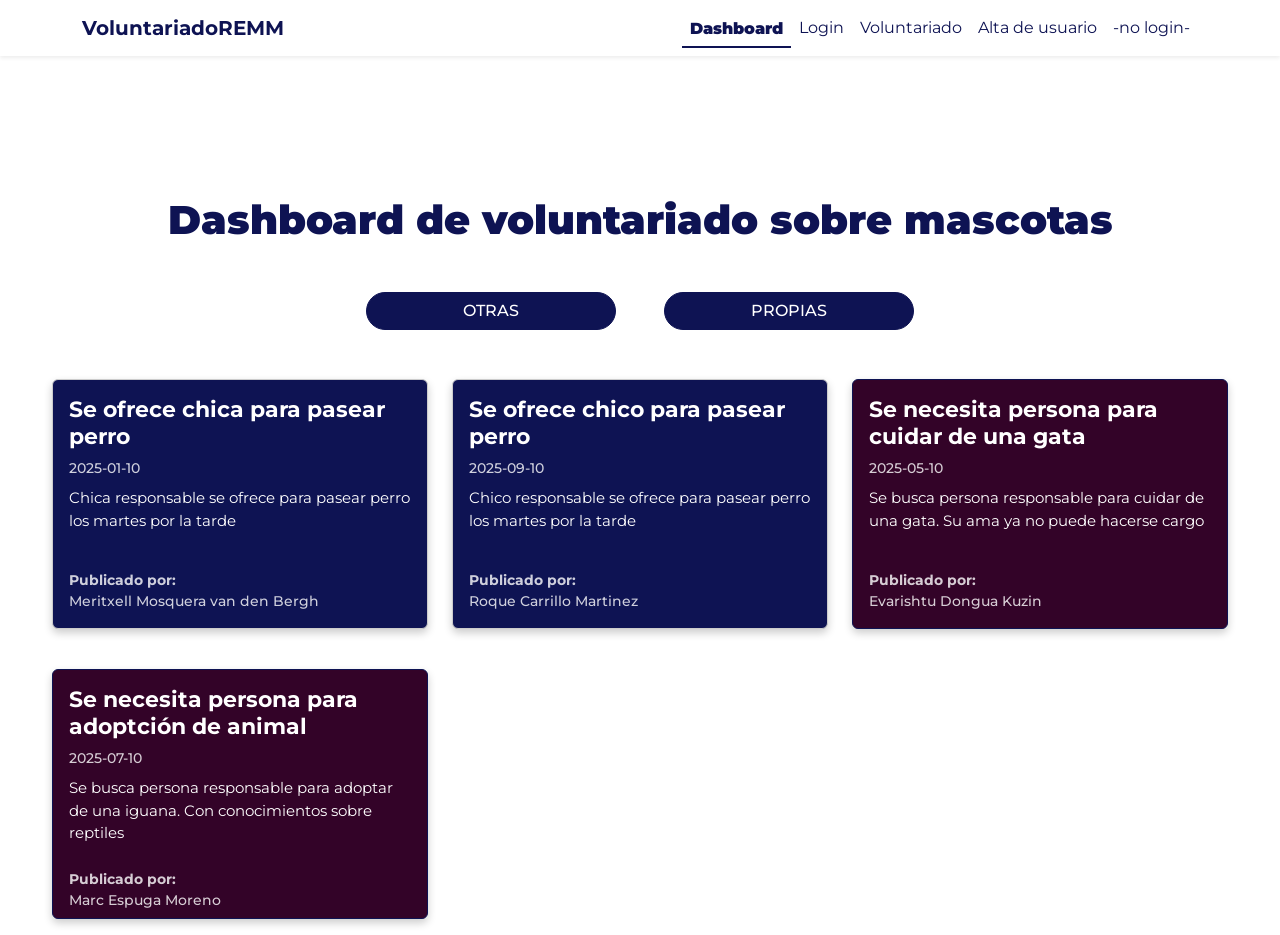
==== index.html @ 3190ee04 "Copia Original" ====
<!DOCTYPE html>
<html lang="en">
    <head>
        <meta charset="UTF-8">
        <meta name="viewport" content="width=device-width, initial-scale=1.0">
        <title>REMM</title>
        <link rel="preconnect" href="https://fonts.googleapis.com">
        <link rel="preconnect" href="https://fonts.gstatic.com" crossorigin>
        <link href="https://fonts.googleapis.com/css2?family=Montserrat:ital,wght@0,100..900;1,100..900&display=swap" rel="stylesheet">
        <link href="https://cdn.jsdelivr.net/npm/bootstrap@5.3.8/dist/css/bootstrap.min.css" 
        rel="stylesheet" 
        integrity="sha384-sRIl4kxILFvY47J16cr9ZwB07vP4J8+LH7qKQnuqkuIAvNWLzeN8tE5YBujZqJLB" 
        crossorigin="anonymous">
        <link rel="stylesheet" href="https://cdnjs.cloudflare.com/ajax/libs/font-awesome/6.5.1/css/all.min.css" 
        integrity="sha512-DTOQO9RWCH3ppGqcWaEA1BIZOC6xxalwEsw9c2QQeAIftl+Vegovlnee1c9QX4TctnWMn13TZye+giMm8e2LwA==" 
        crossorigin="anonymous" 
        referrerpolicy="no-referrer"
         />
        <link rel="stylesheet" href="/src/css/main.css">
    </head>
    <body>
        <div id="menu"></div>
        <main class="container">
            <div class="mt-5">
                <h1 class="text-center align-middle fade-in-top">Dashboard de voluntariado sobre mascotas</h1>
                <div class="d-flex justify-content-center dashboard-nav mb-4">
                    <button type="button" class="btn btn-primary mx-4 bg-custom-blue w-10 text-white fade-in-left" href="">Otras</button>
                    <button type="button" class="btn btn-primary mx-4 bg-custom-blue w-10 text-white fade-in-right" href="">Propias</button>
                </div>
            </div>
            <div id="ofertas" class="row row-cols-1 row-cols-md-3 g-4"></div>
        </main>
        <script src="https://cdn.jsdelivr.net/npm/bootstrap@5.3.0/dist/js/bootstrap.bundle.min.js"></script>
        <script src="/src/js/data.js"></script>
        <script src="/src/js/menu.js"></script>
        <script src="/src/js/listener.js"></script>
        <script src="/src/js/index.js"></script>      
        <script>document.addEventListener('DOMContentLoaded', () => {
            addMenu();
            mostrarDashboard();
            addFlipCardListener();
        });</script>
    </body>
</html>
---- src/css/main.css ----
@import url("login.css");
@import url("formularios_tablas.css");
@import url("variables.css");
@import url("dashboard.css");
@import url("navbar.css");
@import url("fade_in.css");

html, body {
    height: 100%;
    margin: 0;
    padding: 0;
}

body {
    font-family: var(--fuente-principal);
    background-color: var(--color-blanco);
    color: var(--color-texto);
    overflow-x: hidden;
}

.container {
    max-width: var(--ancho-maximo-container);
}

/* Títulos */

h1 {
    font-size: var(--font-size-h1);
    font-weight: var(--font-weight-bold); 
    color: var(--color-principal);
    margin-top: 100px;
}

h2 {
    font-size: var(--font-size-h2);
    font-weight: var(--font-weight-medium);
    color: var(--color-principal);
}

/* Botones */

.bg-custom-blue {
    background-color: var(--color-principal);
    border-color: var(--color-principal);
    color: var(--color-blanco);
    font-weight: 500;
    text-transform: uppercase;
}

.bg-custom-blue:hover {
    background-color: #2b356e;
    border-color: #2b356e;
}


@media (min-width: 768px) {
    .container {
        margin-top: var(--altura-menu, 60px);
    }

    h1 {
       padding: 40px 0;
    }
}
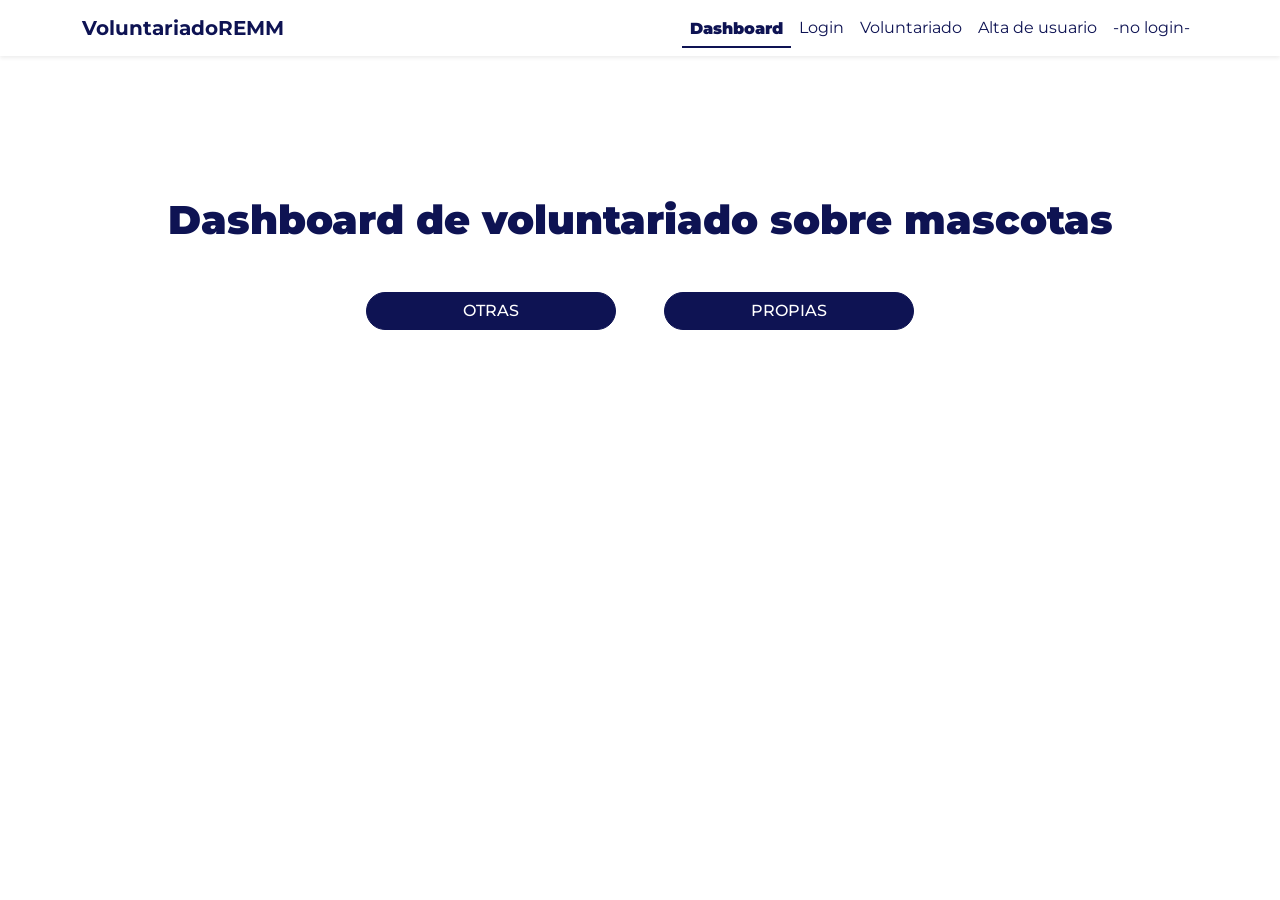
==== commit 0dc8d88f: "Guardar en logalStorage y obtenr los datos también" ====
--- a/index.html
+++ b/index.html
@@ -31,10 +31,12 @@
             <div id="ofertas" class="row row-cols-1 row-cols-md-3 g-4"></div>
         </main>
         <script src="https://cdn.jsdelivr.net/npm/bootstrap@5.3.0/dist/js/bootstrap.bundle.min.js"></script>
-        <script src="/src/js/data.js"></script>
-        <script src="/src/js/menu.js"></script>
-        <script src="/src/js/listener.js"></script>
-        <script src="/src/js/index.js"></script>      
+        <script src="/src/js/data.js" defer></script>
+        <script src="/src/js/almacenaje.js" defer></script>
+        <script src="/src/js/menu.js" defer></script>
+        <script src="/src/js/listener.js" defer></script>
+        <script src="/src/js/index.js" defer></script>
+        <script src="/src/js/utils.js" defer></script>
         <script>document.addEventListener('DOMContentLoaded', () => {
             addMenu();
             mostrarDashboard();
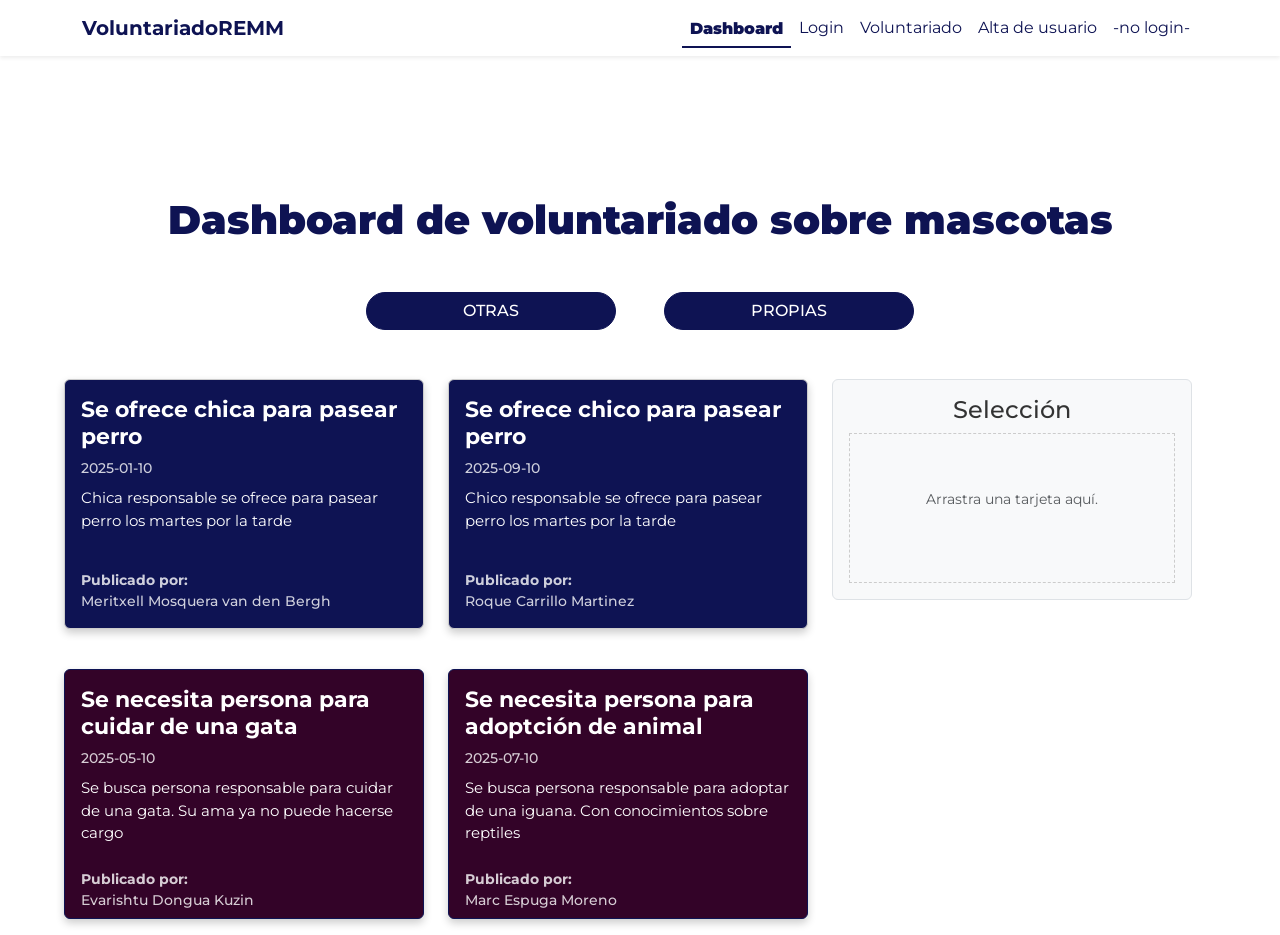
==== commit 55f07b59: "añadir drag and drop en el html" ====
--- a/index.html
+++ b/index.html
@@ -21,26 +21,39 @@
     <body>
         <div id="menu"></div>
         <main class="container">
-            <div class="mt-5">
+            <div class="container mt-5">
                 <h1 class="text-center align-middle fade-in-top">Dashboard de voluntariado sobre mascotas</h1>
-                <div class="d-flex justify-content-center dashboard-nav mb-4">
-                    <button type="button" class="btn btn-primary mx-4 bg-custom-blue w-10 text-white fade-in-left" href="">Otras</button>
-                    <button type="button" class="btn btn-primary mx-4 bg-custom-blue w-10 text-white fade-in-right" href="">Propias</button>
+                <div class="row mb-4">
+                    <div class="d-flex justify-content-center dashboard-nav mb-4">
+                        <button type="button" class="btn btn-primary mx-4 bg-custom-blue w-10 text-white fade-in-left" href="">Otras</button>
+                        <button type="button" class="btn btn-primary mx-4 bg-custom-blue w-10 text-white fade-in-right" href="">Propias</button>
+                    </div>
+                    <div class="row d-flex">
+                        <div class="col-md-8">
+                            <div id="ofertas" class="row row-cols-md-2 row-cols-sm-1 g-4"></div>
+                        </div>
+                        <div class="col-md-4 mt-md-0 mt-4 align-self-start">
+                            <div class="p-3 border rounded bg-light"> 
+                                <h4 class="text-center">Selección</h4>
+                    
+                                <div class="d-flex justify-content-center align-items-center" id="dragDropArea" style="min-height: 150px; border: 1px dashed #ccc;">
+                                    <p class="text-muted small">Arrastra una tarjeta aquí.</p>
+                                </div>
+                            </div>
+                        </div>
+                    </div>
                 </div>
-            </div>
-            <div id="ofertas" class="row row-cols-1 row-cols-md-3 g-4"></div>
+            </div>     
         </main>
         <script src="https://cdn.jsdelivr.net/npm/bootstrap@5.3.0/dist/js/bootstrap.bundle.min.js"></script>
         <script src="/src/js/data.js" defer></script>
         <script src="/src/js/almacenaje.js" defer></script>
         <script src="/src/js/menu.js" defer></script>
         <script src="/src/js/listener.js" defer></script>
-        <script src="/src/js/index.js" defer></script>
+        <script src="/src/js/int_1_dashboard.js" defer></script>
         <script src="/src/js/utils.js" defer></script>
         <script>document.addEventListener('DOMContentLoaded', () => {
             addMenu();
-            mostrarDashboard();
-            addFlipCardListener();
         });</script>
     </body>
 </html>
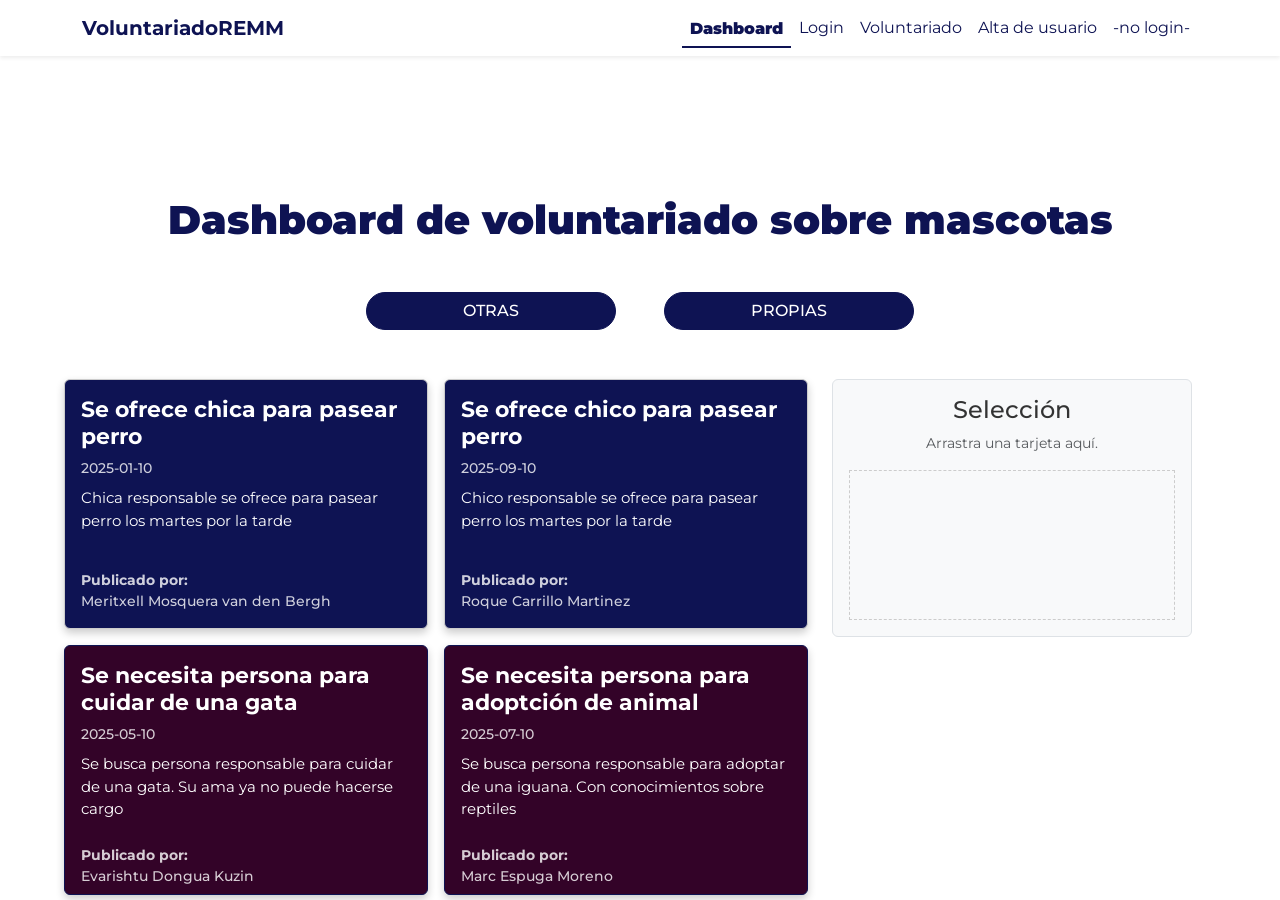
==== commit 0b66a291: "Añadir drag and drop y mantener en memoria" ====
--- a/index.html
+++ b/index.html
@@ -1,59 +1,62 @@
 <!DOCTYPE html>
 <html lang="en">
-    <head>
-        <meta charset="UTF-8">
-        <meta name="viewport" content="width=device-width, initial-scale=1.0">
-        <title>REMM</title>
-        <link rel="preconnect" href="https://fonts.googleapis.com">
-        <link rel="preconnect" href="https://fonts.gstatic.com" crossorigin>
-        <link href="https://fonts.googleapis.com/css2?family=Montserrat:ital,wght@0,100..900;1,100..900&display=swap" rel="stylesheet">
-        <link href="https://cdn.jsdelivr.net/npm/bootstrap@5.3.8/dist/css/bootstrap.min.css" 
-        rel="stylesheet" 
-        integrity="sha384-sRIl4kxILFvY47J16cr9ZwB07vP4J8+LH7qKQnuqkuIAvNWLzeN8tE5YBujZqJLB" 
-        crossorigin="anonymous">
-        <link rel="stylesheet" href="https://cdnjs.cloudflare.com/ajax/libs/font-awesome/6.5.1/css/all.min.css" 
-        integrity="sha512-DTOQO9RWCH3ppGqcWaEA1BIZOC6xxalwEsw9c2QQeAIftl+Vegovlnee1c9QX4TctnWMn13TZye+giMm8e2LwA==" 
-        crossorigin="anonymous" 
-        referrerpolicy="no-referrer"
-         />
-        <link rel="stylesheet" href="/src/css/main.css">
-    </head>
-    <body>
-        <div id="menu"></div>
-        <main class="container">
-            <div class="container mt-5">
-                <h1 class="text-center align-middle fade-in-top">Dashboard de voluntariado sobre mascotas</h1>
-                <div class="row mb-4">
-                    <div class="d-flex justify-content-center dashboard-nav mb-4">
-                        <button type="button" class="btn btn-primary mx-4 bg-custom-blue w-10 text-white fade-in-left" href="">Otras</button>
-                        <button type="button" class="btn btn-primary mx-4 bg-custom-blue w-10 text-white fade-in-right" href="">Propias</button>
+
+<head>
+    <meta charset="UTF-8">
+    <meta name="viewport" content="width=device-width, initial-scale=1.0">
+    <title>REMM</title>
+    <link rel="preconnect" href="https://fonts.googleapis.com">
+    <link rel="preconnect" href="https://fonts.gstatic.com" crossorigin>
+    <link href="https://fonts.googleapis.com/css2?family=Montserrat:ital,wght@0,100..900;1,100..900&display=swap"
+        rel="stylesheet">
+    <link href="https://cdn.jsdelivr.net/npm/bootstrap@5.3.8/dist/css/bootstrap.min.css" rel="stylesheet"
+        integrity="sha384-sRIl4kxILFvY47J16cr9ZwB07vP4J8+LH7qKQnuqkuIAvNWLzeN8tE5YBujZqJLB" crossorigin="anonymous">
+    <link rel="stylesheet" href="https://cdnjs.cloudflare.com/ajax/libs/font-awesome/6.5.1/css/all.min.css"
+        integrity="sha512-DTOQO9RWCH3ppGqcWaEA1BIZOC6xxalwEsw9c2QQeAIftl+Vegovlnee1c9QX4TctnWMn13TZye+giMm8e2LwA=="
+        crossorigin="anonymous" referrerpolicy="no-referrer" />
+    <link rel="stylesheet" href="/src/css/main.css">
+</head>
+
+<body>
+    <div id="menu"></div>
+    <main class="container">
+        <div class="container mt-5">
+            <h1 class="text-center align-middle fade-in-top">Dashboard de voluntariado sobre mascotas</h1>
+            <div class="row mb-4">
+                <div class="d-flex justify-content-center dashboard-nav mb-4">
+                    <button type="button" class="btn btn-primary mx-4 bg-custom-blue w-10 text-white fade-in-left"
+                        href="">Otras</button>
+                    <button type="button" class="btn btn-primary mx-4 bg-custom-blue w-10 text-white fade-in-right"
+                        href="">Propias</button>
+                </div>
+                <div class="row d-flex">
+                    <div class="col-md-8">
+                        <div id="ofertas" class="repeat-two drop-zone" ondrop="dropHandler(event)"
+                            ondragover="dragoverHandler(event)"></div>
                     </div>
-                    <div class="row d-flex">
-                        <div class="col-md-8">
-                            <div id="ofertas" class="row row-cols-md-2 row-cols-sm-1 g-4"></div>
-                        </div>
-                        <div class="col-md-4 mt-md-0 mt-4 align-self-start">
-                            <div class="p-3 border rounded bg-light"> 
-                                <h4 class="text-center">Selección</h4>
-                    
-                                <div class="d-flex justify-content-center align-items-center" id="dragDropArea" style="min-height: 150px; border: 1px dashed #ccc;">
-                                    <p class="text-muted small">Arrastra una tarjeta aquí.</p>
-                                </div>
-                            </div>
+                    <div class="col-md-4 mt-md-0 mt-4 align-self-start">
+                        <div class="p-3 border rounded bg-light">
+                            <h4 class="text-center">Selección</h4>
+                            <p class="text-muted small text-center">Arrastra una tarjeta aquí.</p>
+                            <div class="d-block drop-zone" id="dragDropArea"
+                                style="min-height: 150px; border: 1px dashed #ccc;" ondrop="dropHandler(event)"
+                                ondragover="dragoverHandler(event)"></div>
                         </div>
                     </div>
                 </div>
-            </div>     
-        </main>
-        <script src="https://cdn.jsdelivr.net/npm/bootstrap@5.3.0/dist/js/bootstrap.bundle.min.js"></script>
-        <script src="/src/js/data.js" defer></script>
-        <script src="/src/js/almacenaje.js" defer></script>
-        <script src="/src/js/menu.js" defer></script>
-        <script src="/src/js/listener.js" defer></script>
-        <script src="/src/js/int_1_dashboard.js" defer></script>
-        <script src="/src/js/utils.js" defer></script>
-        <script>document.addEventListener('DOMContentLoaded', () => {
+            </div>
+        </div>
+    </main>
+    <script src="https://cdn.jsdelivr.net/npm/bootstrap@5.3.0/dist/js/bootstrap.bundle.min.js"></script>
+    <script src="/src/js/data.js" defer></script>
+    <script src="/src/js/almacenaje.js" defer></script>
+    <script src="/src/js/menu.js" defer></script>
+    <script src="/src/js/listener.js" defer></script>
+    <script src="/src/js/int_1_dashboard.js" defer></script>
+    <script src="/src/js/utils.js" defer></script>
+    <script>document.addEventListener('DOMContentLoaded', () => {
             addMenu();
         });</script>
-    </body>
+</body>
+
 </html>
